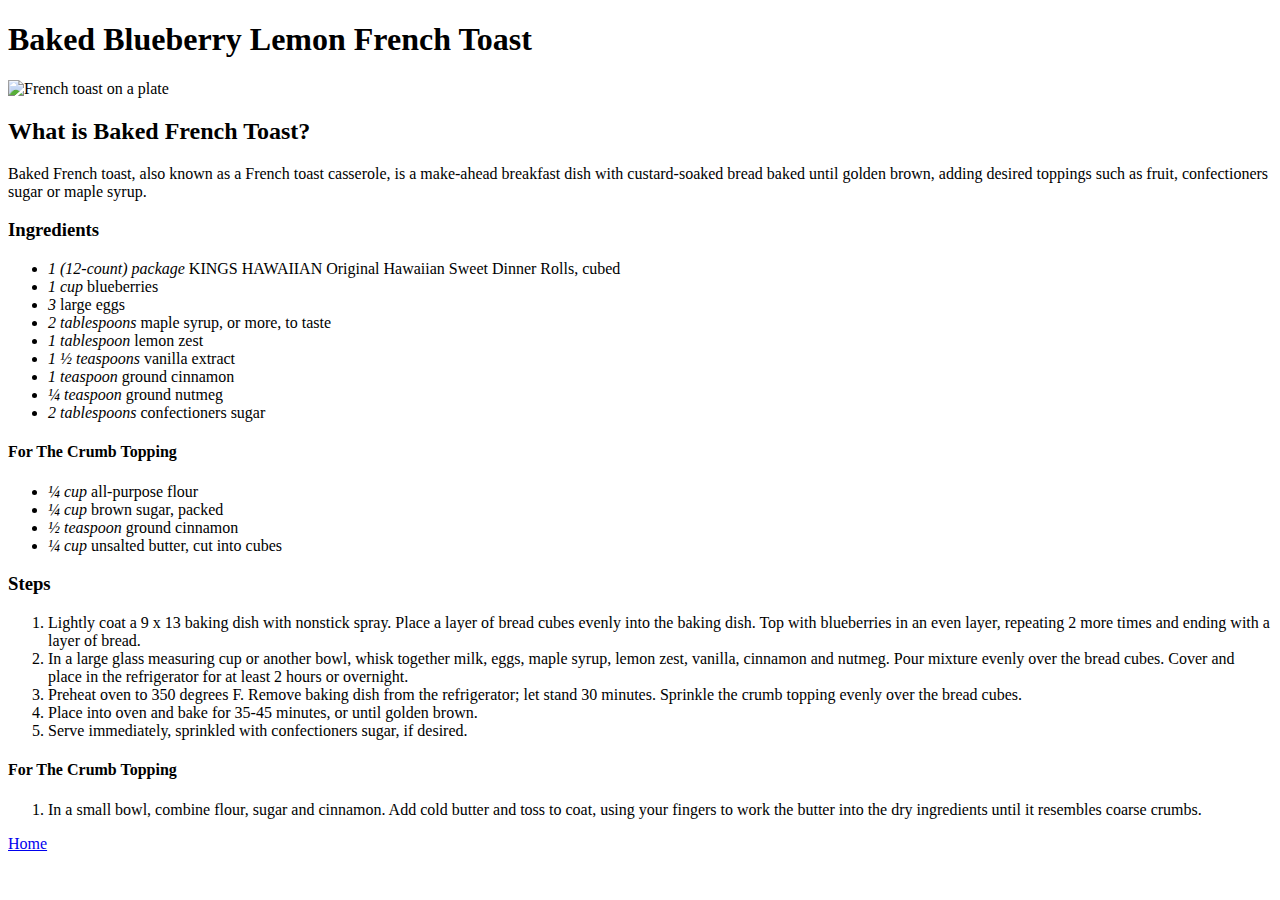
==== recipes/frenchtoast.html @ 99bd9f2d "Successfully added in two recipes to the recipe directory!" ====
<!DOCTYPE html>
<html lang="en">
<head>
    <meta charset="UTF-8">
    <meta name="viewport" content="width=device-width, initial-scale=1.0">
    <title>Document</title>
</head>
<body>
    <h1>Baked Blueberry Lemon French Toast</h1>

    <img src="frenchtoast.jpg" alt="French toast on a plate" width="400" height="550">

    <h2>What is Baked French Toast?</h2>

    <p>Baked French toast, also known as a French toast casserole, is a make-ahead breakfast dish with custard-soaked bread baked until golden brown, adding desired toppings such as fruit, confectioners sugar or maple syrup.</p>

    <h3>Ingredients</h3>
    <ul>
        <li><em>1 (12-count) package</em> KINGS HAWAIIAN Original Hawaiian Sweet Dinner Rolls, cubed</li>
        <li><em>1 cup</em> blueberries</li>
        <li><em>3</em> large eggs</li>
        <li><em>2 tablespoons</em> maple syrup, or more, to taste</li>
        <li><em>1 tablespoon</em> lemon zest</li>
        <li><em>1 ½ teaspoons</em> vanilla extract</li>
        <li><em>1 teaspoon</em> ground cinnamon</li>
        <li><em>¼ teaspoon</em> ground nutmeg</li>
        <li><em>2 tablespoons</em> confectioners sugar</li>
    </ul>

    <h4>For The Crumb Topping</h4>
    <ul>
        <li><em>¼ cup</em> all-purpose flour</li>
        <li><em>¼ cup</em> brown sugar, packed</li>
        <li><em>½ teaspoon</em> ground cinnamon</li>
        <li><em>¼ cup</em> unsalted butter, cut into cubes</li>
    </ul>

    <h3>Steps</h3>
    <ol>
        <li>Lightly coat a 9 x 13 baking dish with nonstick spray. Place a layer of bread cubes evenly into the baking dish. Top with blueberries in an even layer, repeating 2 more times and ending with a layer of bread.</li>
        <li>In a large glass measuring cup or another bowl, whisk together milk, eggs, maple syrup, lemon zest, vanilla, cinnamon and nutmeg. Pour mixture evenly over the bread cubes. Cover and place in the refrigerator for at least 2 hours or overnight.</li>
        <li>Preheat oven to 350 degrees F. Remove baking dish from the refrigerator; let stand 30 minutes. Sprinkle the crumb topping evenly over the bread cubes.</li>
        <li>Place into oven and bake for 35-45 minutes, or until golden brown.</li>
        <li>Serve immediately, sprinkled with confectioners sugar, if desired.</li>
    </ol>

    <h4>For The Crumb Topping</h4>
    <ol>
        <li>In a small bowl, combine flour, sugar and cinnamon. Add cold butter and toss to coat, using your fingers to work the butter into the dry ingredients until it resembles coarse crumbs.</li>
    </ol>

    <a href="../index.html">Home</a>
</body>
</html>
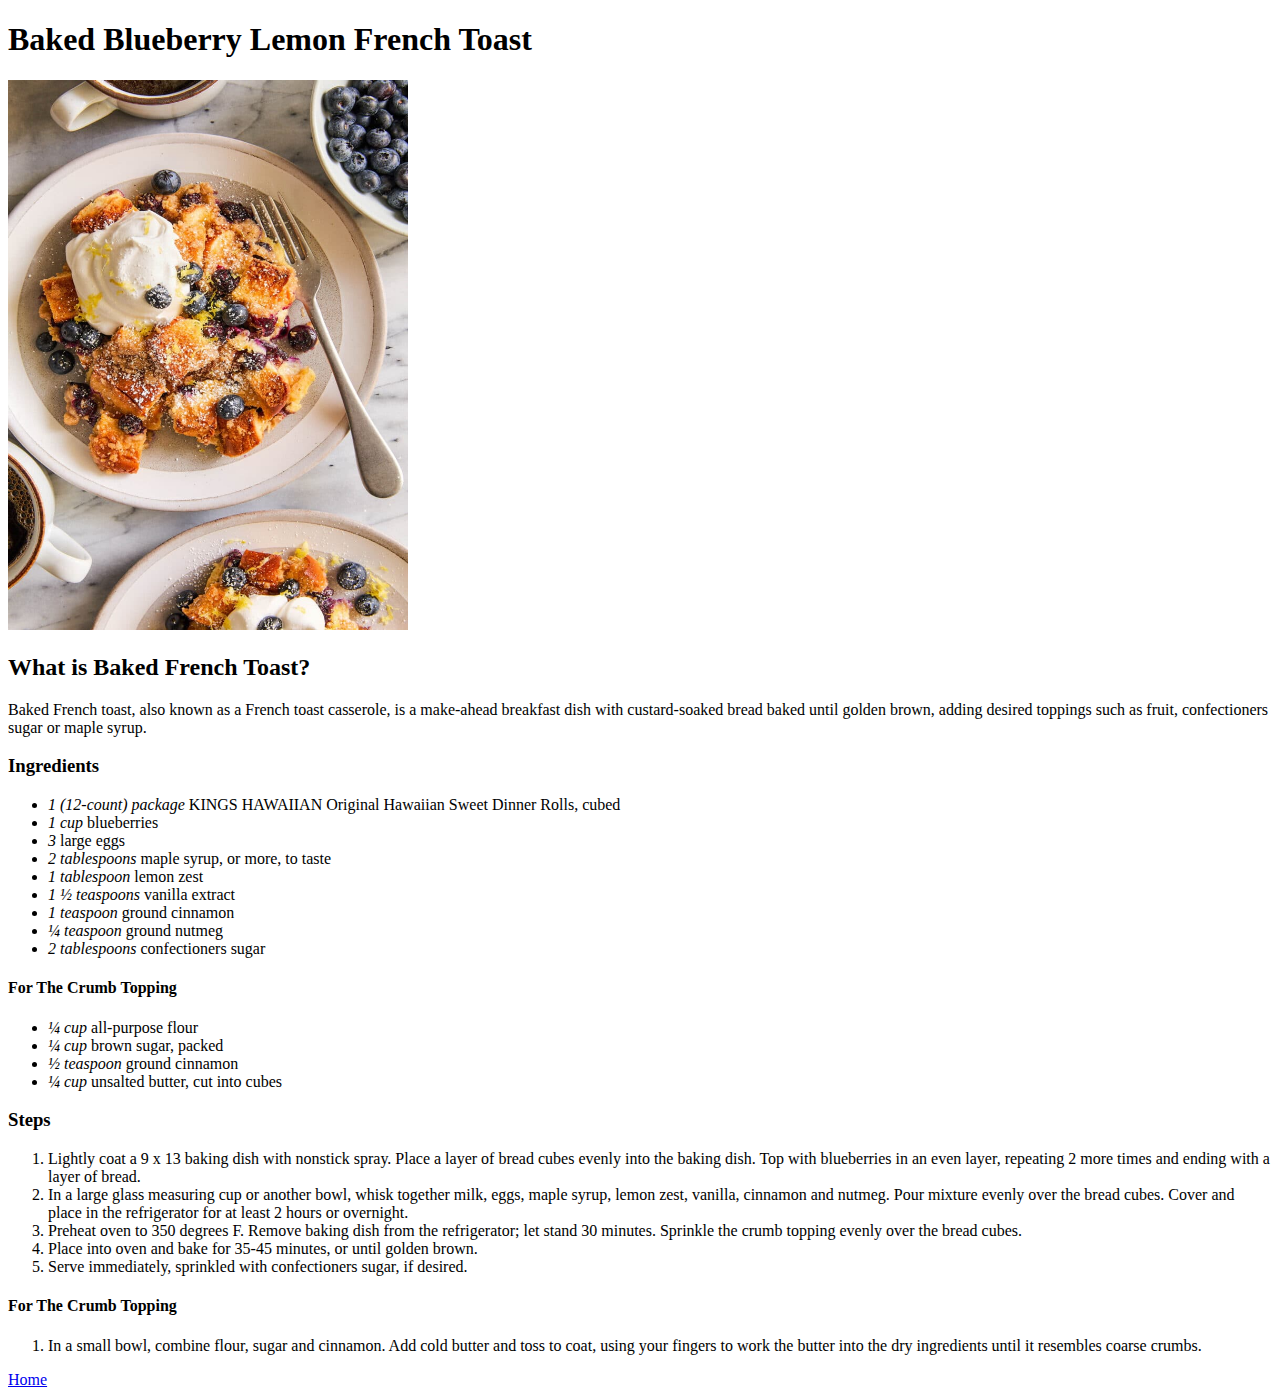
==== commit cd2beb88: "Noticed that the image files were not opening and the link to the Ginger Ale recipe was broken." ====
--- a/recipes/frenchtoast.html
+++ b/recipes/frenchtoast.html
@@ -8,7 +8,7 @@
 <body>
     <h1>Baked Blueberry Lemon French Toast</h1>
 
-    <img src="frenchtoast.jpg" alt="French toast on a plate" width="400" height="550">
+    <img src="photos/frenchtoast.jpg" alt="French toast on a plate" width="400" height="550">
 
     <h2>What is Baked French Toast?</h2>
 
